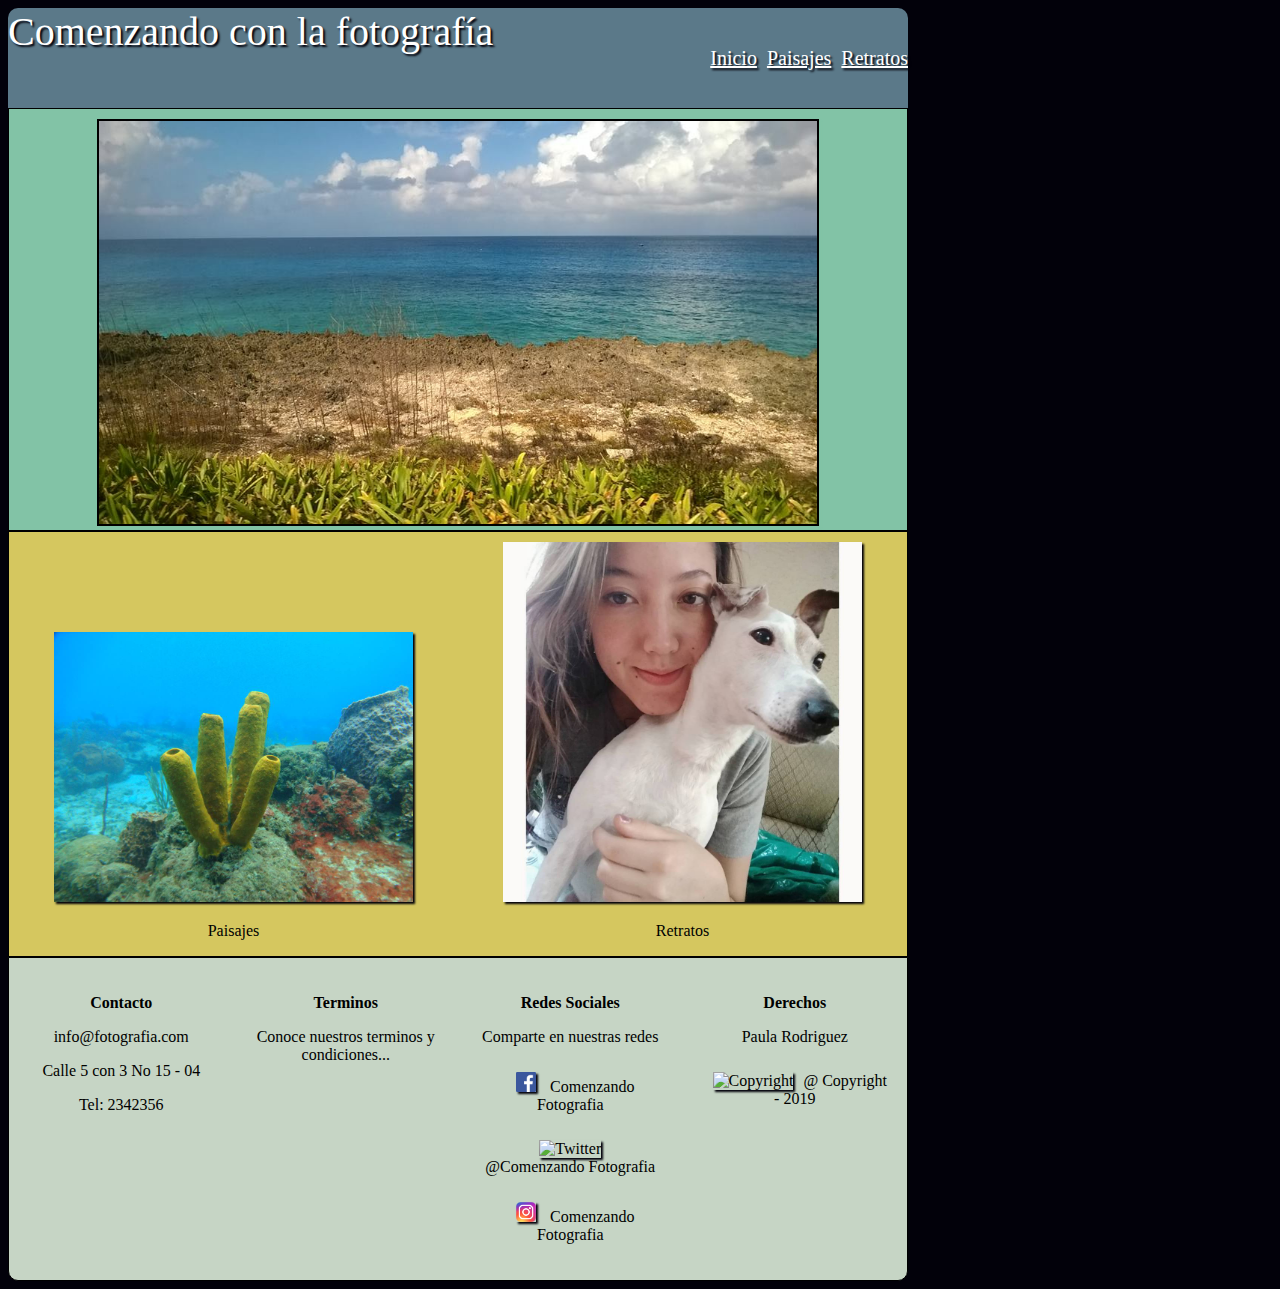
==== index.html @ da51f63a "Borrador 1" ====
<!DOCTYPE html>
<html lang="en" dir="ltr">
  <head>
    <meta charset="utf-8">
    <title>Fotografia</title>
    <link rel="stylesheet" href="CSS/estilos.css">
  </head>
  <body>
    <div class="contenido">
      <header>
        <p>Comenzando con la fotografía</p>
        <nav>
          <a href="index.html">Inicio</a>     <a href="Paisajes.html">Paisajes</a>     <a href="Retratos.html">Retratos</a>
        </nav>
      </header>
      <section>
        <article class="imgc">
            <img id="i1" src="img/img1.jpg" alt="Paisaje" title="Paisaje">
        </article>
        <article class="imgs">
          <div>
            <a href="Paisajes.html"><img id="i2" src="img/img2.jpg" alt="Coral" title="Coral"></a>
            <p>Paisajes</p>
          </div>
          <div>
            <a href="Retratos.html"><img id="i3" src="img/img3.jpg" alt="Selfie" title="Selfie"></a>
            <p>Retratos</p>
          </div>
        </article>
      </section>
      <footer>
        <div >
          <p id="titulo"> <strong>Contacto</strong> </p>
          <p>info@fotografia.com</p>
          <p>Calle 5 con 3 No 15 - 04</p>
          <p>Tel: 2342356</p>
        </div>
        <div>
          <p id="titulo"> <strong>Terminos</strong> </p>
          <p>Conoce nuestros terminos  y condiciones...</p>
        </div>
        <div class="reds">
          <p id="titulo"> <strong>Redes Sociales</strong> </p>
          <p>Comparte en nuestras redes</p>
          <p><img src="img/Facebook.png" alt="Facebook">   Comenzando Fotografia</p>
          <p><img src="" alt="Twitter">    @Comenzando Fotografia</p>
          <p><img src="img/Instagram.png" alt="Instagram">    Comenzando Fotografia</p>
        </div>
        <div>
          <p id="titulo"> <strong>Derechos</strong> </p>
          <p>Paula Rodriguez</p>
          <p><img src="" alt="Copyright">@ Copyright - 2019</p>
        </div>
      </footer>
    </div>
  </body>
</html>
---- CSS/estilos.css ----
@font-face {
  font-family: 'Dancing Script';
  src: url('Fuentes/DancingScript-Bold.ttf');
}
body{
  font-family: 'Dancing Script';
  background-color: #02010a;
  text-align: center;
}
.contenido{
  text-align: center;
  width: 900px;
}
img{
  box-shadow: 2px 2px 2px #02010a;
  width: 80%;
  margin: 10px 10px 0px 10px;
}
header{
  background-color: #5b7989;
  color: white;
  text-align: left;
  text-shadow: 2px 2px 2px #02010a;
  font-size: 40px;
  border-radius: 10px 10px 0px 0px;
  height: 100px;
}
header p{
  display: inline;
}
header nav{
  display: inline;
  margin-top: 20px;
  float: right;
}
header a{
  font-size: 20px;
  color: white;
}
.imgc{
  text-align: center;
  background-color:  #82c3a6;
  border: 1px solid black;
}
.imgs{
  background-color: #d5c75f;
  border: 1px solid black;
  display: flex;
  flex-direction: row;
}
#i1{
  box-shadow: 2px 2px 2px #82c3a6;
  border: 2px solid black;
}
#i2{
  box-shadow: 2px 2px 2px #02010a;
  transition: transform border box-shadow 2s 2s 2s;
  margin-top: 100px;
}
#i2:hover{
  border: 2px solid black;
  transform: rotate(10deg);
  box-shadow: 2px 2px 2px #82c3a6 ;
}
#i3{
  box-shadow: 2px 2px 2px #02010a;
  transition: transform border box-shadow 2s 2s 2s;
}
#i3:hover{
  border: 2px solid black;
  transform: translate(20px, -5px);
  box-shadow: 2px 2px 2px #82c3a6;
}
footer{
  border: 1px solid black;
  border-radius: 0px 0px 10px 10px;
  display: flex;
  flex-direction: row;
  background-color: #C6d5c5;
}
footer div{
  margin: 20px;
  width: 25%;
}
.reds img{
  width: 20px;
}
@media (max-width: 900px) {
  body{
    font-family: 'Dancing Script';
    background-color: #02010a;
  }
  .contenido{
    text-align: center;
    width: 100%;
  }
  img{
    box-shadow: 2px 2px 2px #02010a;
    width: 80%;
    margin: 10px 10px 0px 10px;
  }
  header{
    background-color: #5b7989;
    color: white;
    text-align: center;
    text-shadow: 2px 2px 2px #02010a;
    font-size: 40px;
    border: 1px solid black;
    border-radius: 10px 10px 0px 0px;
    height: 100px;
  }

  .imgc{
    text-align: center;
    background-color:  #82c3a6;
    border: 1px solid black;
  }
  .imgs{
    background-color: #d5c75f;
    border: 1px solid black;
    display: flex;
    flex-direction: column;
  }
  #i1{
    box-shadow: 2px 2px 2px #82c3a6;
    border: 2px solid black;
  }
  #i2{
    box-shadow: 2px 2px 2px #02010a;
    transition: transform border box-shadow 2s 2s 2s;
    margin-top: 100px;
  }
  #i2:hover{
    border: 2px solid black;
    transform: rotate(10deg);
    box-shadow: 2px 2px 2px #82c3a6 ;
  }
  #i3{
    box-shadow: 2px 2px 2px #02010a;
    transition: transform border box-shadow 2s 2s 2s;
  }
  #i3:hover{
    border: 2px solid black;
    transform: translate(20px, -5px);
    box-shadow: 2px 2px 2px #82c3a6;
  }
  footer{
    border-radius: 0px 0px 10px 10px;
    display: flex;
    flex-direction: column;
    background-color: #C6d5c5;
  }
  footer div{
    margin: 20px;
    width: 25%;
  }
  .reds img{
    width: 20px;
  }
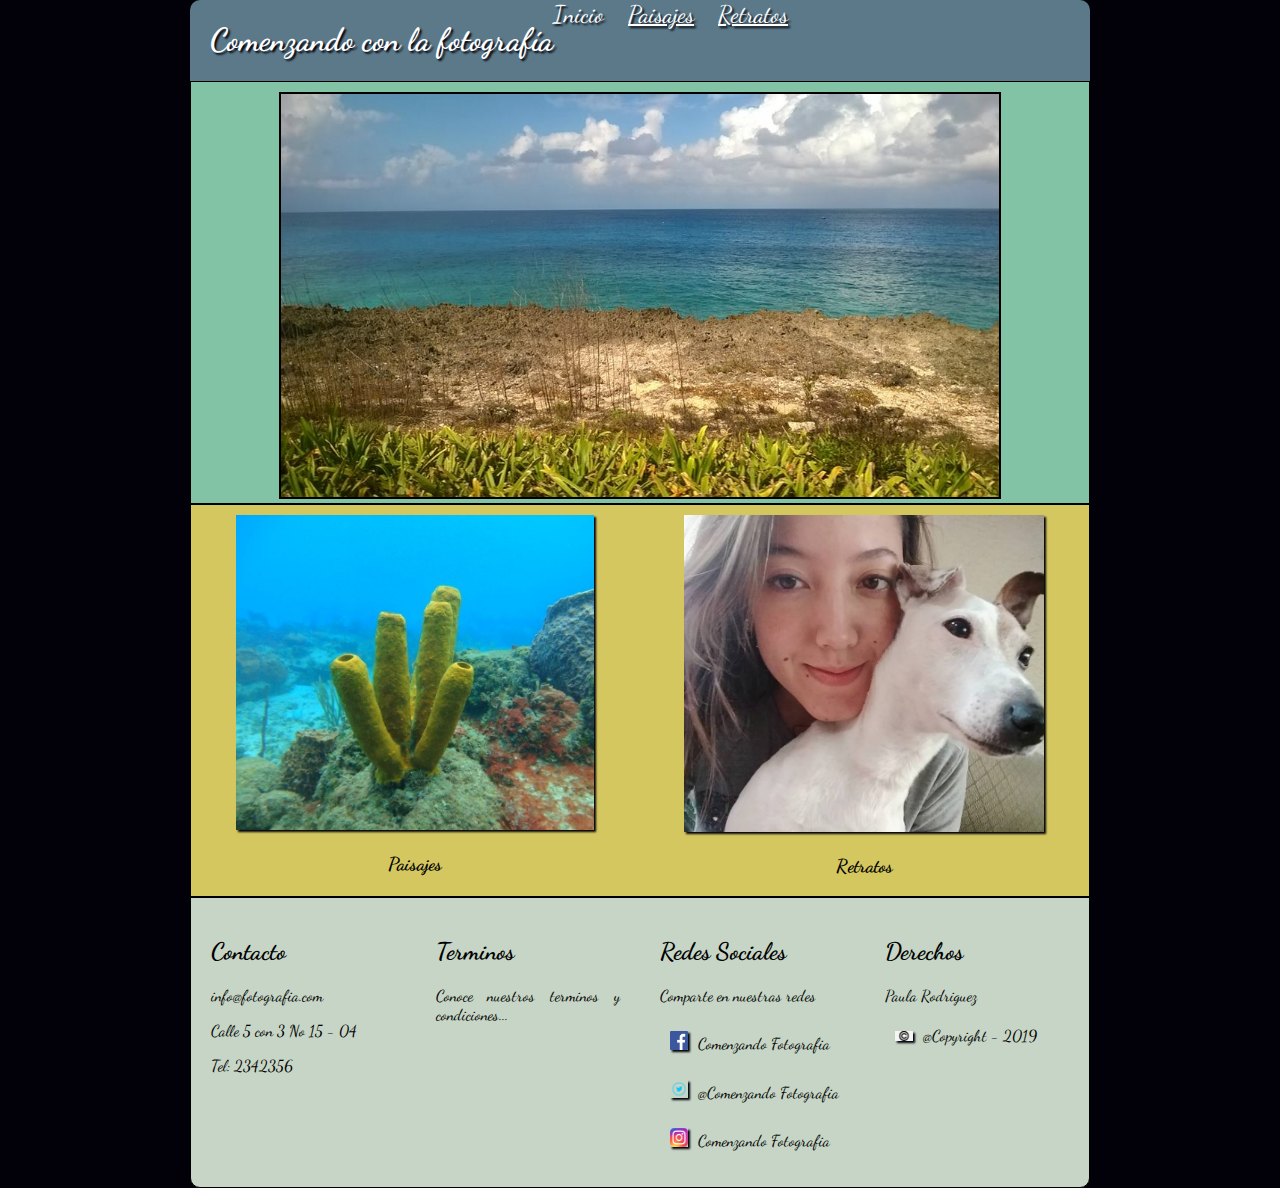
==== commit e5bec54f: "borrador 2" ====
--- a/index.html
+++ b/index.html
@@ -4,11 +4,11 @@
     <meta charset="utf-8">
     <title>Fotografia</title>
     <link rel="stylesheet" href="CSS/estilos.css">
+    <link href="https://fonts.googleapis.com/css?family=Dancing+Script" rel="stylesheet">
   </head>
   <body>
-    <div class="contenido">
       <header>
-        <p>Comenzando con la fotografía</p>
+        <h1>Comenzando con la fotografía</h1>
         <nav>
           <a href="index.html">Inicio</a>     <a href="Paisajes.html">Paisajes</a>     <a href="Retratos.html">Retratos</a>
         </nav>
@@ -20,38 +20,37 @@
         <article class="imgs">
           <div>
             <a href="Paisajes.html"><img id="i2" src="img/img2.jpg" alt="Coral" title="Coral"></a>
-            <p>Paisajes</p>
+            <h3>Paisajes</h3>
           </div>
           <div>
             <a href="Retratos.html"><img id="i3" src="img/img3.jpg" alt="Selfie" title="Selfie"></a>
-            <p>Retratos</p>
+            <h3>Retratos</h3>
           </div>
         </article>
       </section>
       <footer>
         <div >
-          <p id="titulo"> <strong>Contacto</strong> </p>
+          <h2><strong>Contacto</strong> </h2>
           <p>info@fotografia.com</p>
           <p>Calle 5 con 3 No 15 - 04</p>
           <p>Tel: 2342356</p>
         </div>
         <div>
-          <p id="titulo"> <strong>Terminos</strong> </p>
+          <h2> <strong>Terminos</strong> </h2>
           <p>Conoce nuestros terminos  y condiciones...</p>
         </div>
         <div class="reds">
-          <p id="titulo"> <strong>Redes Sociales</strong> </p>
+          <h2> <strong>Redes Sociales</strong> </h2>
           <p>Comparte en nuestras redes</p>
-          <p><img src="img/Facebook.png" alt="Facebook">   Comenzando Fotografia</p>
-          <p><img src="" alt="Twitter">    @Comenzando Fotografia</p>
-          <p><img src="img/Instagram.png" alt="Instagram">    Comenzando Fotografia</p>
+          <p><img src="img/Facebook.png" alt="Facebook">Comenzando Fotografia</p>
+          <p><img src="img/twitter.png" alt="Twitter">@Comenzando Fotografia</p>
+          <p><img src="img/Instagram.png" alt="Instagram">Comenzando Fotografia</p>
         </div>
-        <div>
-          <p id="titulo"> <strong>Derechos</strong> </p>
+        <div class="ter">
+          <h2> <strong>Derechos</strong> </h2>
           <p>Paula Rodriguez</p>
-          <p><img src="" alt="Copyright">@ Copyright - 2019</p>
+          <p><img src="img/copyr.png" alt="Copyright">@Copyright - 2019</p>
         </div>
       </footer>
-    </div>
   </body>
 </html>
--- a/CSS/estilos.css
+++ b/CSS/estilos.css
@@ -1,41 +1,47 @@
-@font-face {
-  font-family: 'Dancing Script';
-  src: url('Fuentes/DancingScript-Bold.ttf');
-}
+
 body{
   font-family: 'Dancing Script';
   background-color: #02010a;
-  text-align: center;
+  width: 900px;
+  margin: 0 auto;
 }
-.contenido{
-  text-align: center;
-  width: 900px;
+
+
+
+
+
+header{
+  background-color: #5b7989;
+  color: white;
+  text-shadow: 2px 2px 2px #02010a;
+  border-radius: 10px 10px 0px 0px;
+  display: flex;
+  flex-direction: row;
 }
+header h1{
+  margin-left: 20px;
+  text-align: left;
+}
+header nav {
+  float: right;
+}
+header nav a{
+  font-size: 1.5em;
+  color: white;
+  padding-right: 20px;
+}
+header nav a:nth-child(1){
+  text-decoration: none;
+}
+
+
+
+
+
 img{
   box-shadow: 2px 2px 2px #02010a;
   width: 80%;
   margin: 10px 10px 0px 10px;
-}
-header{
-  background-color: #5b7989;
-  color: white;
-  text-align: left;
-  text-shadow: 2px 2px 2px #02010a;
-  font-size: 40px;
-  border-radius: 10px 10px 0px 0px;
-  height: 100px;
-}
-header p{
-  display: inline;
-}
-header nav{
-  display: inline;
-  margin-top: 20px;
-  float: right;
-}
-header a{
-  font-size: 20px;
-  color: white;
 }
 .imgc{
   text-align: center;
@@ -43,6 +49,7 @@
   border: 1px solid black;
 }
 .imgs{
+  text-align: center;
   background-color: #d5c75f;
   border: 1px solid black;
   display: flex;
@@ -54,8 +61,8 @@
 }
 #i2{
   box-shadow: 2px 2px 2px #02010a;
-  transition: transform border box-shadow 2s 2s 2s;
-  margin-top: 100px;
+  transition-property: rotate border box-shadow;
+  transition-duration: 1s;
 }
 #i2:hover{
   border: 2px solid black;
@@ -64,14 +71,24 @@
 }
 #i3{
   box-shadow: 2px 2px 2px #02010a;
-  transition: transform border box-shadow 2s 2s 2s;
+  transition: translate border box-shadow;
+  transition-duration: 1s;
 }
 #i3:hover{
   border: 2px solid black;
   transform: translate(20px, -5px);
   box-shadow: 2px 2px 2px #82c3a6;
 }
+.reds img, .ter img{
+  width: 10%;
+}
+
+
+
+
+
 footer{
+  text-align: justify;
   border: 1px solid black;
   border-radius: 0px 0px 10px 10px;
   display: flex;
@@ -82,78 +99,68 @@
   margin: 20px;
   width: 25%;
 }
-.reds img{
-  width: 20px;
-}
-@media (max-width: 900px) {
-  body{
-    font-family: 'Dancing Script';
-    background-color: #02010a;
-  }
-  .contenido{
-    text-align: center;
-    width: 100%;
-  }
-  img{
-    box-shadow: 2px 2px 2px #02010a;
-    width: 80%;
-    margin: 10px 10px 0px 10px;
-  }
-  header{
-    background-color: #5b7989;
-    color: white;
-    text-align: center;
-    text-shadow: 2px 2px 2px #02010a;
-    font-size: 40px;
-    border: 1px solid black;
-    border-radius: 10px 10px 0px 0px;
-    height: 100px;
-  }
 
-  .imgc{
-    text-align: center;
-    background-color:  #82c3a6;
-    border: 1px solid black;
-  }
-  .imgs{
-    background-color: #d5c75f;
-    border: 1px solid black;
-    display: flex;
-    flex-direction: column;
-  }
-  #i1{
-    box-shadow: 2px 2px 2px #82c3a6;
-    border: 2px solid black;
-  }
-  #i2{
-    box-shadow: 2px 2px 2px #02010a;
-    transition: transform border box-shadow 2s 2s 2s;
-    margin-top: 100px;
-  }
-  #i2:hover{
-    border: 2px solid black;
-    transform: rotate(10deg);
-    box-shadow: 2px 2px 2px #82c3a6 ;
-  }
-  #i3{
-    box-shadow: 2px 2px 2px #02010a;
-    transition: transform border box-shadow 2s 2s 2s;
-  }
-  #i3:hover{
-    border: 2px solid black;
-    transform: translate(20px, -5px);
-    box-shadow: 2px 2px 2px #82c3a6;
-  }
-  footer{
-    border-radius: 0px 0px 10px 10px;
-    display: flex;
-    flex-direction: column;
-    background-color: #C6d5c5;
-  }
-  footer div{
-    margin: 20px;
-    width: 25%;
-  }
-  .reds img{
-    width: 20px;
-  }
+
+
+
+
+
+
+ @media (max-width: 900px) {
+
+   body{
+     font-family: 'Dancing Script';
+     background-color: #02010a;
+     margin: 0 auto;
+     width: 100%;
+   }
+
+
+
+
+   header{
+     background-color: #5b7989;
+     color: white;
+     text-shadow: 2px 2px 2px #02010a;
+     border-radius: 10px 10px 0px 0px;
+     display: flex;
+     flex-direction: column;
+   }
+   header h1{
+     margin-left: 20px;
+     text-align: center;
+   }
+   header nav {
+     text-align: center;
+   }
+   header nav a:nth-child(1){
+     text-decoration: none;
+     padding-left: 0px;
+   }
+
+
+
+   img{
+     box-shadow: 2px 2px 2px #02010a;
+     width: 70%;
+     margin: 10px 10px 0px 10px;
+   }
+   .imgs{
+     text-align: center;
+     background-color: #d5c75f;
+     border: 1px solid black;
+     display: flex;
+     flex-direction: column;
+   }
+
+
+
+
+   footer{
+     text-align: justify;
+     border: 1px solid black;
+     border-radius: 0px 0px 10px 10px;
+     display: flex;
+     flex-direction: column;
+     background-color: #C6d5c5;
+   }
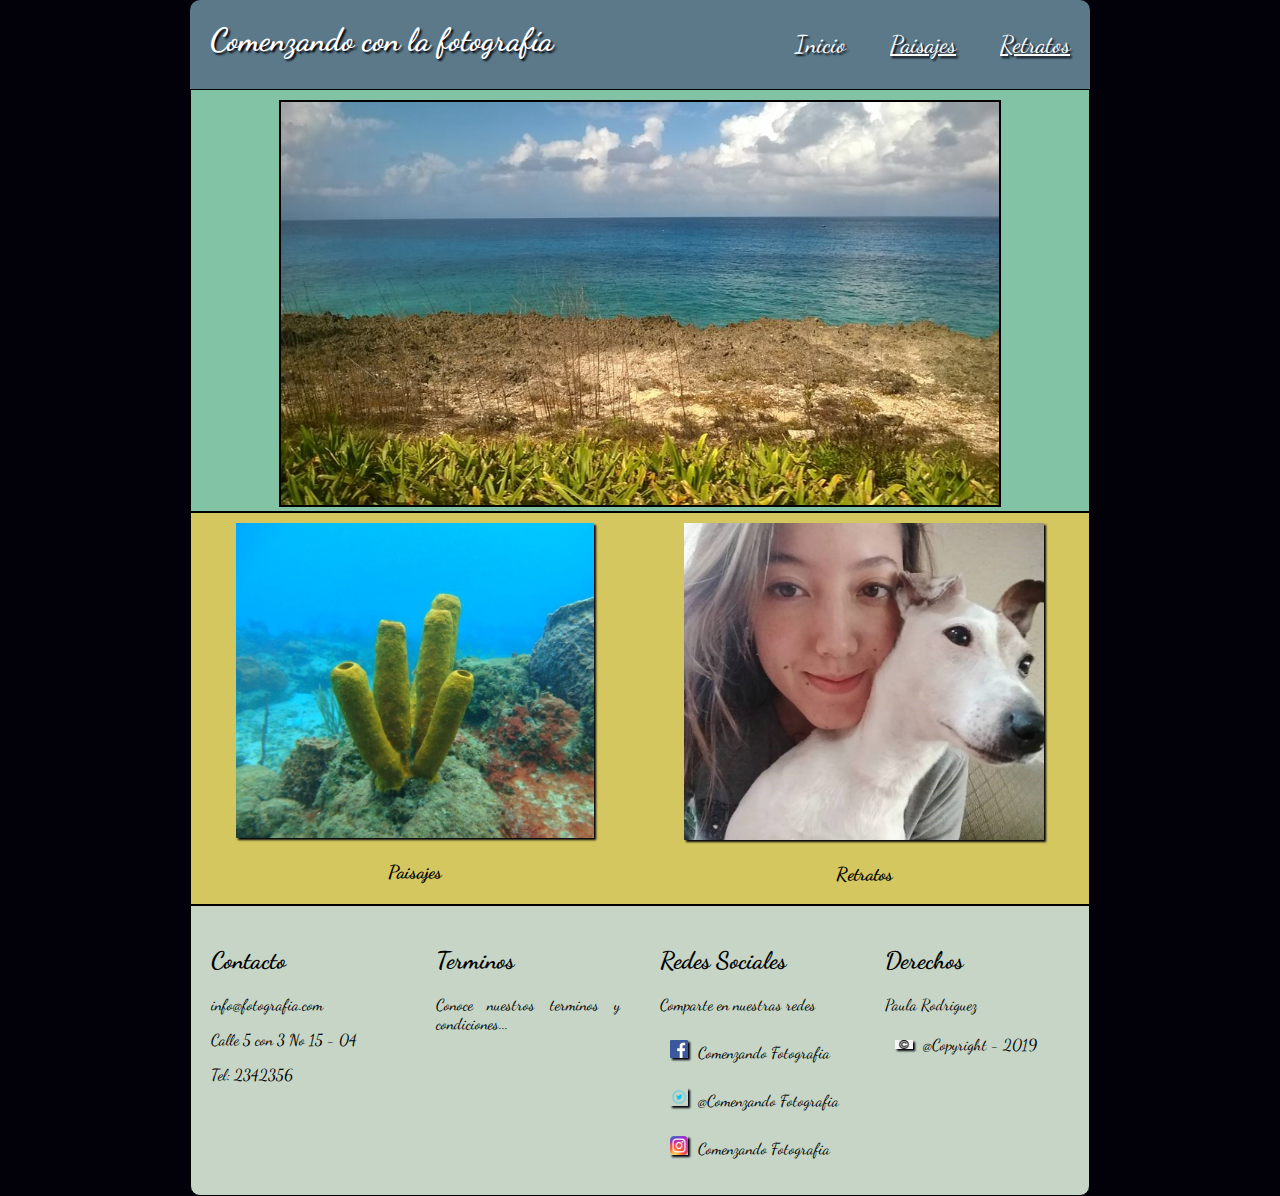
==== commit a155d116: "Avance 80%" ====
--- a/index.html
+++ b/index.html
@@ -2,6 +2,10 @@
 <html lang="en" dir="ltr">
   <head>
     <meta charset="utf-8">
+    <meta name="viewport" content="width=device-width, initial-scale=1.0, user-scalable=no">
+    <meta name="author" content="Paula Rodríguez">
+    <meta name="keywords" content="html,css,xml,MediaQueries,keyframes">
+    <meta name="description" content="Diseño de página web acerca  de fotografía, demostrando los conocimientos adquiridos en relacion a CSS3">
     <title>Fotografia</title>
     <link rel="stylesheet" href="CSS/estilos.css">
     <link href="https://fonts.googleapis.com/css?family=Dancing+Script" rel="stylesheet">
--- a/CSS/estilos.css
+++ b/CSS/estilos.css
@@ -17,18 +17,25 @@
   border-radius: 10px 10px 0px 0px;
   display: flex;
   flex-direction: row;
+  -o-animation: Slidein 1s;
+  -moz-animation: Slidein 1s;
+  -webkit-animation: Slidein 1s;
 }
 header h1{
   margin-left: 20px;
   text-align: left;
+  width: 50%;
 }
 header nav {
   float: right;
+  padding: 30px 20px;
+  width: 50%;
+  text-align: right;
 }
 header nav a{
   font-size: 1.5em;
   color: white;
-  padding-right: 20px;
+  padding-left: 40px;
 }
 header nav a:nth-child(1){
   text-decoration: none;
@@ -104,9 +111,24 @@
 
 
 
+-webkit-keyframes Slidein{
+  0%{
+    margin-top: 150%;
+  }
+  60%{
+    margin-top: -5%;
+  }
+  100%{
+    margin-top: 0%;
+  }
+}
 
 
- @media (max-width: 900px) {
+
+
+
+
+ @media screen and (max-width: 900px) {
 
    body{
      font-family: 'Dancing Script';
@@ -129,14 +151,20 @@
    header h1{
      margin-left: 20px;
      text-align: center;
+     width: 100%;
    }
    header nav {
      text-align: center;
+     padding-bottom: 20px;
+     padding-top: 0px;
+     width: 100%;
    }
-   header nav a:nth-child(1){
-     text-decoration: none;
-     padding-left: 0px;
+   header nav a{
+     font-size: 1.5em;
+     color: white;
+     padding-left: 20px;
    }
+
 
 
 
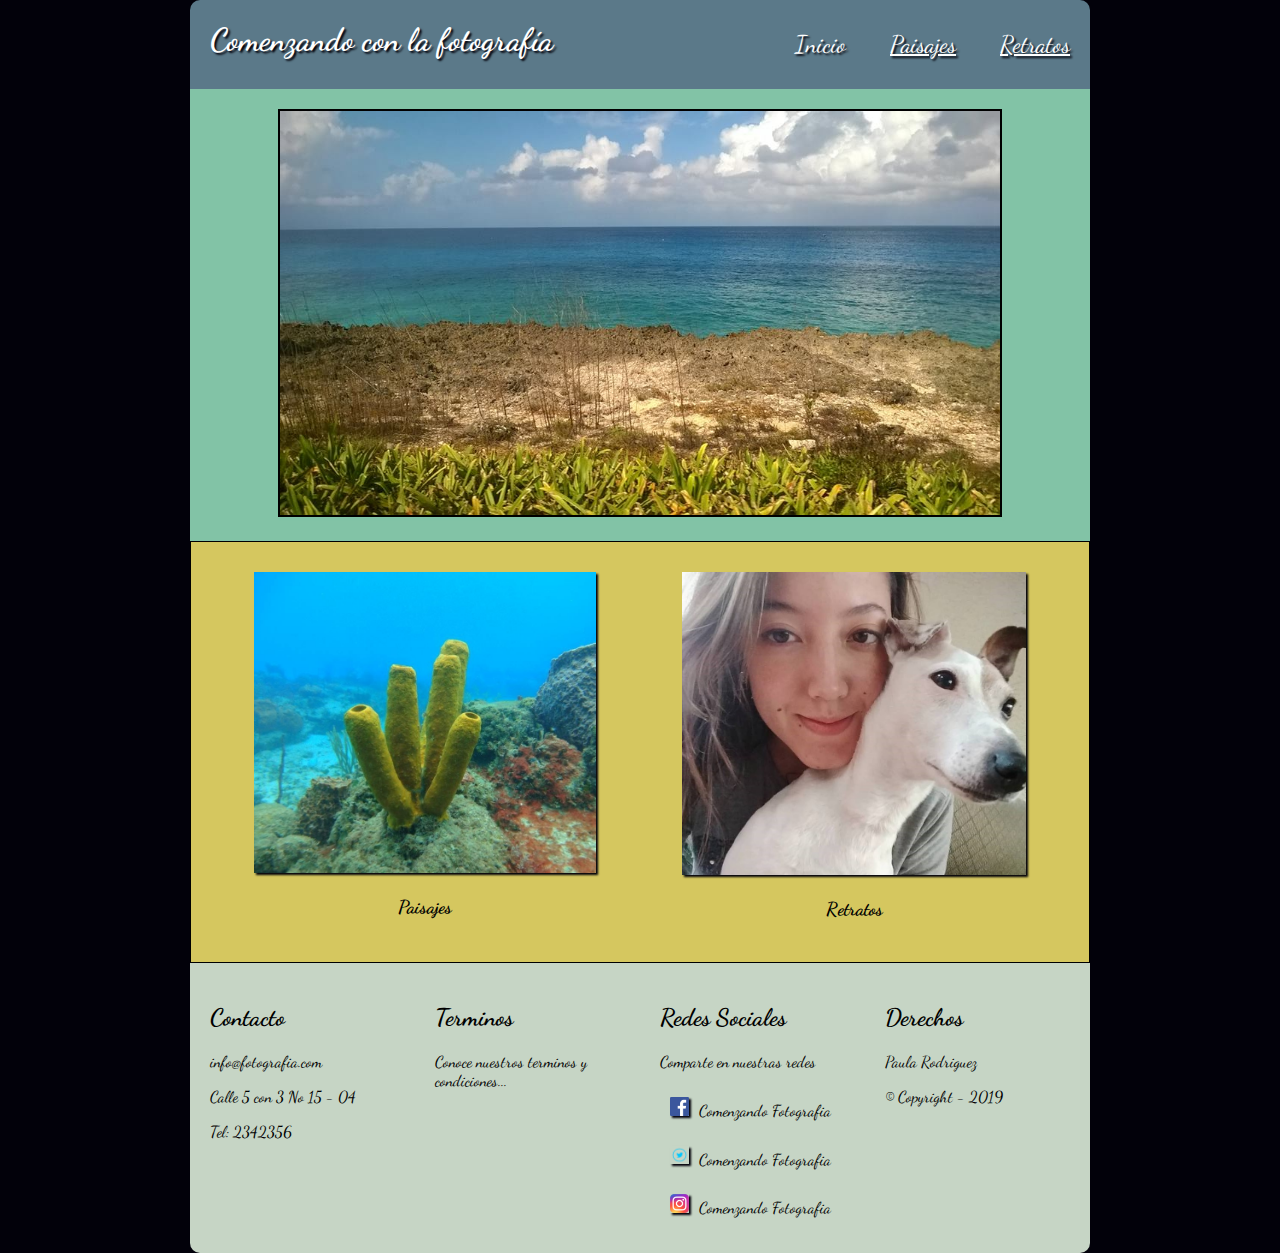
==== commit 72ce923b: "completo 100%" ====
--- a/index.html
+++ b/index.html
@@ -14,7 +14,9 @@
       <header>
         <h1>Comenzando con la fotografía</h1>
         <nav>
-          <a href="index.html">Inicio</a>     <a href="Paisajes.html">Paisajes</a>     <a href="Retratos.html">Retratos</a>
+          <a href="index.html">Inicio</a>
+          <a href="Paisajes.html">Paisajes</a>
+          <a href="Retratos.html">Retratos</a>
         </nav>
       </header>
       <section>
@@ -47,13 +49,13 @@
           <h2> <strong>Redes Sociales</strong> </h2>
           <p>Comparte en nuestras redes</p>
           <p><img src="img/Facebook.png" alt="Facebook">Comenzando Fotografia</p>
-          <p><img src="img/twitter.png" alt="Twitter">@Comenzando Fotografia</p>
+          <p><img src="img/twitter.png" alt="Twitter">Comenzando Fotografia</p>
           <p><img src="img/Instagram.png" alt="Instagram">Comenzando Fotografia</p>
         </div>
         <div class="ter">
           <h2> <strong>Derechos</strong> </h2>
           <p>Paula Rodriguez</p>
-          <p><img src="img/copyr.png" alt="Copyright">@Copyright - 2019</p>
+          <p>© Copyright - 2019</p>
         </div>
       </footer>
   </body>
--- a/CSS/estilos.css
+++ b/CSS/estilos.css
@@ -1,13 +1,23 @@
+@-webkit-keyframes Slidein{
+  0%{
+    margin-top: 150%;
+  }
+  60%{
+    margin-top: -5%;
+  }
+  100%{
+    margin-top: 0%;
+  }
+}
+
+
+
+
 
 body{
   font-family: 'Dancing Script';
   background-color: #02010a;
-  width: 900px;
-  margin: 0 auto;
 }
-
-
-
 
 
 header{
@@ -15,27 +25,13 @@
   color: white;
   text-shadow: 2px 2px 2px #02010a;
   border-radius: 10px 10px 0px 0px;
-  display: flex;
-  flex-direction: row;
   -o-animation: Slidein 1s;
   -moz-animation: Slidein 1s;
   -webkit-animation: Slidein 1s;
 }
-header h1{
-  margin-left: 20px;
-  text-align: left;
-  width: 50%;
-}
-header nav {
-  float: right;
-  padding: 30px 20px;
-  width: 50%;
-  text-align: right;
-}
 header nav a{
   font-size: 1.5em;
   color: white;
-  padding-left: 40px;
 }
 header nav a:nth-child(1){
   text-decoration: none;
@@ -47,24 +43,21 @@
 
 img{
   box-shadow: 2px 2px 2px #02010a;
-  width: 80%;
   margin: 10px 10px 0px 10px;
 }
 .imgc{
   text-align: center;
   background-color:  #82c3a6;
-  border: 1px solid black;
 }
 .imgs{
   text-align: center;
   background-color: #d5c75f;
   border: 1px solid black;
-  display: flex;
-  flex-direction: row;
 }
 #i1{
   box-shadow: 2px 2px 2px #82c3a6;
   border: 2px solid black;
+  margin:20px;
 }
 #i2{
   box-shadow: 2px 2px 2px #02010a;
@@ -95,100 +88,107 @@
 
 
 footer{
-  text-align: justify;
-  border: 1px solid black;
   border-radius: 0px 0px 10px 10px;
-  display: flex;
-  flex-direction: row;
   background-color: #C6d5c5;
 }
 footer div{
   margin: 20px;
-  width: 25%;
 }
 
 
 
 
+ @media screen and (min-width: 900px) {
+   body{
+     width: 900px;
+     margin: 0 auto;
+   }
 
--webkit-keyframes Slidein{
-  0%{
-    margin-top: 150%;
-  }
-  60%{
-    margin-top: -5%;
-  }
-  100%{
-    margin-top: 0%;
-  }
-}
+
+   header{
+     display: flex;
+     flex-direction: row;
+   }
+   header h1{
+     margin-left: 20px;
+     text-align: left;
+     width: 50%;
+   }
+   header nav {
+     float: right;
+     padding: 30px 20px;
+     width: 50%;
+     text-align: right;
+   }
+   header nav a{
+     padding-left: 40px;
+   }
 
 
 
+   img{
+     width: 80%;
+   }
+   .imgs{
+     display: flex;
+     flex-direction: row;
+     min-height: 380px;
+     padding: 20px;
+   }
+
+
+
+   footer{
+     display: flex;
+     flex-direction: row;
+   }
+   footer div{
+     width: 25%;
+   }
+}
 
 
 
  @media screen and (max-width: 900px) {
 
    body{
-     font-family: 'Dancing Script';
-     background-color: #02010a;
      margin: 0 auto;
      width: 100%;
    }
 
 
 
-
    header{
-     background-color: #5b7989;
-     color: white;
-     text-shadow: 2px 2px 2px #02010a;
-     border-radius: 10px 10px 0px 0px;
      display: flex;
      flex-direction: column;
+     width: 100%;
    }
    header h1{
-     margin-left: 20px;
      text-align: center;
-     width: 100%;
    }
    header nav {
      text-align: center;
      padding-bottom: 20px;
      padding-top: 0px;
-     width: 100%;
    }
    header nav a{
-     font-size: 1.5em;
-     color: white;
-     padding-left: 20px;
+     padding: 0 10px;
    }
 
 
 
-
    img{
-     box-shadow: 2px 2px 2px #02010a;
      width: 70%;
-     margin: 10px 10px 0px 10px;
    }
    .imgs{
-     text-align: center;
-     background-color: #d5c75f;
-     border: 1px solid black;
+     display: flex;
+     flex-direction: column;
+     padding-top: 15px;
+   }
+
+
+   footer{
      display: flex;
      flex-direction: column;
    }
-
-
-
-
-   footer{
-     text-align: justify;
-     border: 1px solid black;
-     border-radius: 0px 0px 10px 10px;
-     display: flex;
-     flex-direction: column;
-     background-color: #C6d5c5;
-   }
+  }
